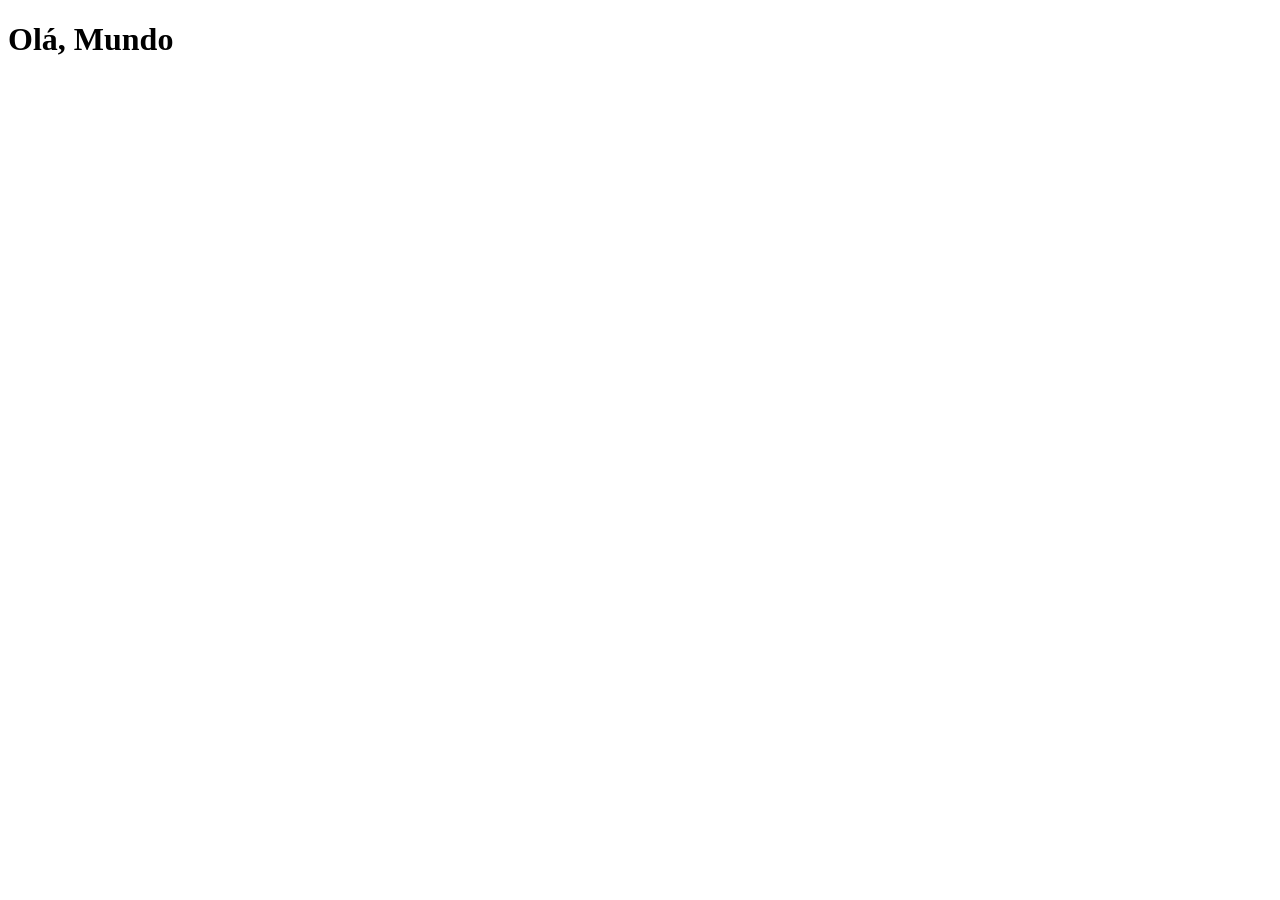
==== index.html @ ab6be85d "criei a página principal" ====
<!DOCTYPE html>
<html lang="pt-br">
<head>
    <meta charset="UTF-8">
    <meta name="viewport" content="width=device-width, initial-scale=1.0">
    <link rel="shortcut icon" href="favicon.ico" type="image/x-icon">
    <title>Projeto Redes Socias</title>
</head>
<body>
    <h1>Olá, Mundo</h1>
</body>
</html>
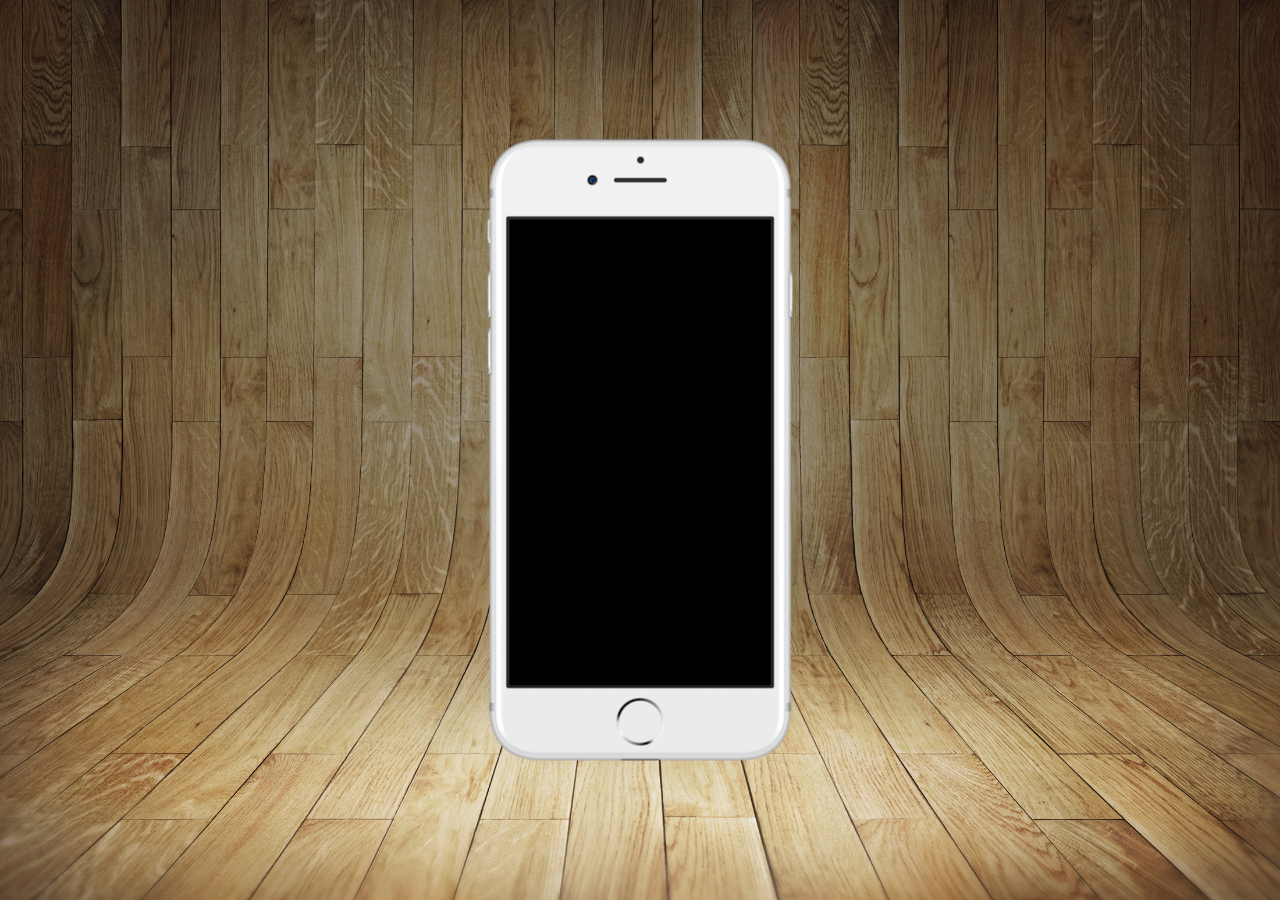
==== commit 858aeb9d: "atualizei o estilo" ====
--- a/index.html
+++ b/index.html
@@ -4,9 +4,17 @@
     <meta charset="UTF-8">
     <meta name="viewport" content="width=device-width, initial-scale=1.0">
     <link rel="shortcut icon" href="favicon.ico" type="image/x-icon">
+    <link rel="stylesheet" href="estilos/style.css">
     <title>Projeto Redes Socias</title>
 </head>
 <body>
-    <h1>Olá, Mundo</h1>
+    <main>
+        <section id="telefone">
+
+        </section>
+        <section id="redes-sociais">
+
+        </section>
+    </main>
 </body>
 </html>
--- a/estilos/style.css
+++ b/estilos/style.css
@@ -0,0 +1,35 @@
+@charset "UTF-8";
+
+* {
+    margin: 0px;
+    padding: 0px;
+    font-family: Arial, Helvetica, sans-serif;
+}
+
+html, body {
+    height: 100vh;
+    width: 100vw;
+    background-color: black;
+}
+
+body {
+    background: url(../imagens/fundo-madeira.jpg) no-repeat top center;
+    background-size: cover;
+    background-attachment: fixed;
+}
+
+main {
+    position: relative;
+    height: 100vh;
+}
+
+section#telefone {
+    position: absolute;
+    top: 50%;
+    left: 50%;
+    transform: translate(-50% ,-50%);
+
+    height: 627px;
+    width: 311px;
+    background: url(../imagens/frame-iphone.png) no-repeat;
+}
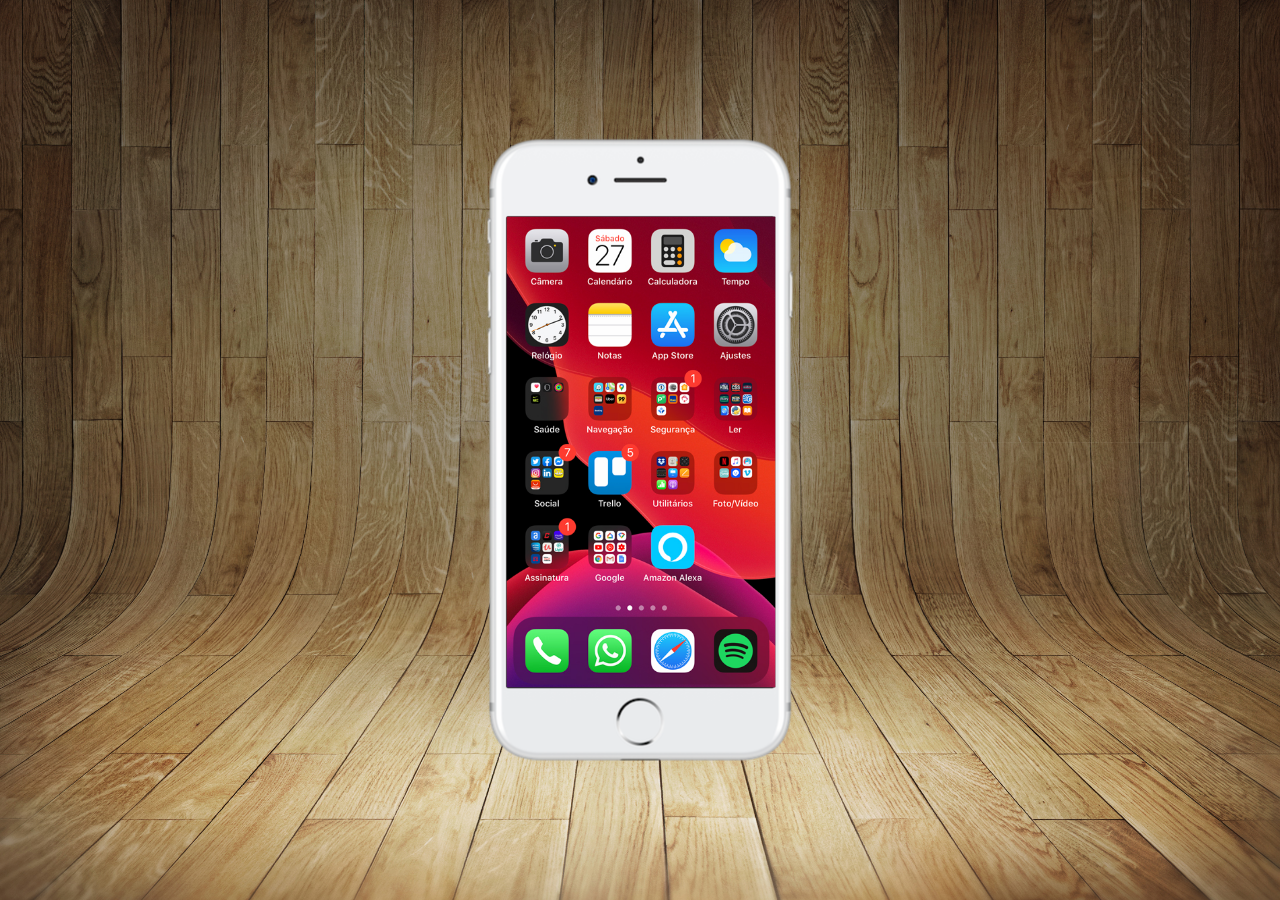
==== commit e0955a7a: "criei a tela home" ====
--- a/index.html
+++ b/index.html
@@ -10,7 +10,7 @@
 <body>
     <main>
         <section id="telefone">
-
+            <iframe src="home.html" name="tela" id="tela" frameborder="0"></iframe>
         </section>
         <section id="redes-sociais">
 
--- a/estilos/style.css
+++ b/estilos/style.css
@@ -32,4 +32,12 @@
     height: 627px;
     width: 311px;
     background: url(../imagens/frame-iphone.png) no-repeat;
+}
+
+iframe#tela {
+    position: relative;
+    top: 80px;
+    left: 22px;
+    width: 269px;
+    height: 471px;
 }
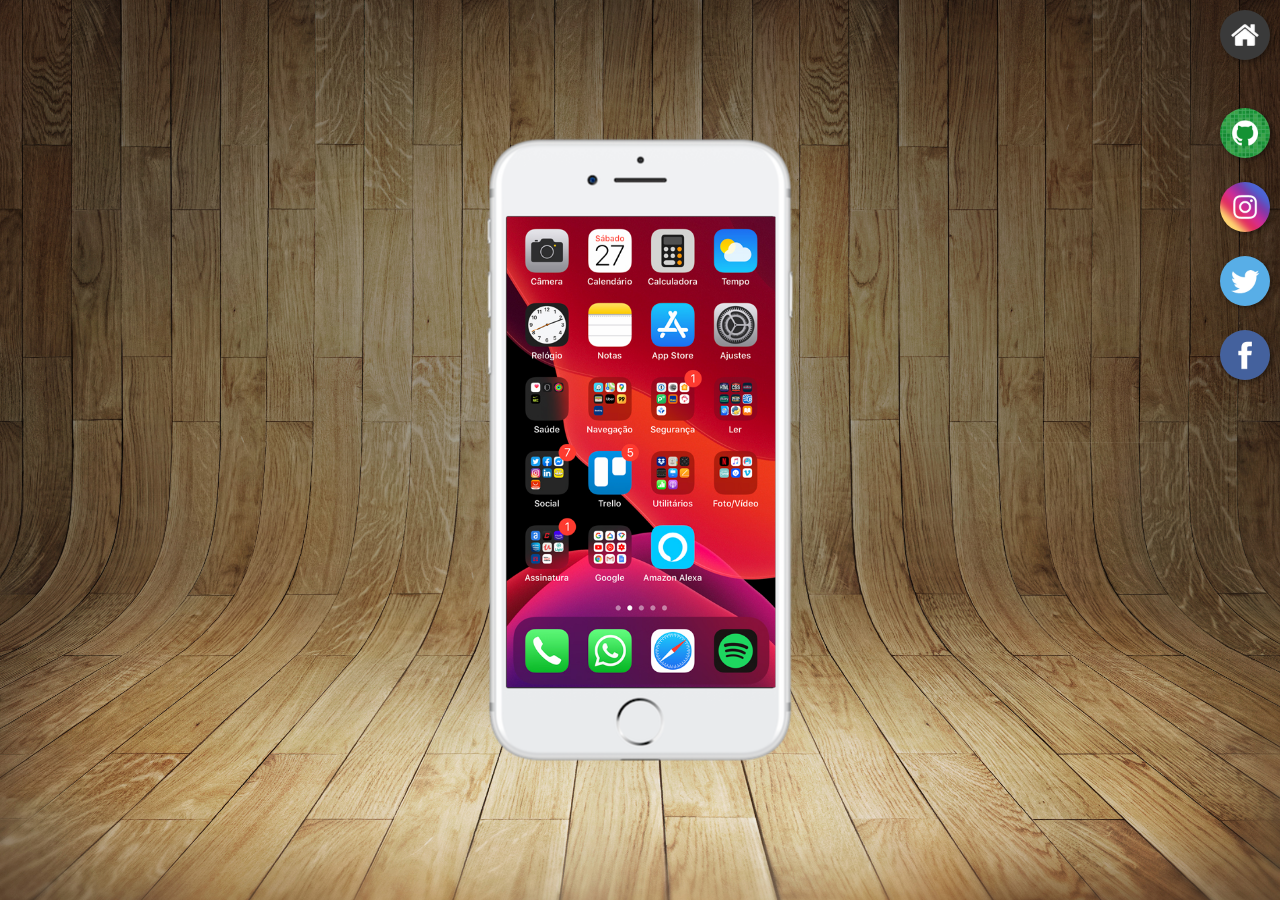
==== commit f084a007: "criei botões na lateral" ====
--- a/index.html
+++ b/index.html
@@ -10,10 +10,17 @@
 <body>
     <main>
         <section id="telefone">
-            <iframe src="home.html" name="tela" id="tela" frameborder="0"></iframe>
+            <iframe src="home.html" name="tela" id="tela" frameborder="0">
+                Seu navegador não é compatível com isso!
+            </iframe>
         </section>
         <section id="redes-sociais">
-
+            <a href="" target="tela"><img src="imagens/logo-home.jpg" alt=""></a><br>
+            <a href=""><img src="imagens/logo-youtube.png" alt=""></a><br>
+            <a href=""><img src="imagens/logo-github.jpg" alt=""></a><br>
+            <a href=""><img src="imagens/logo-instagram.jpg" alt=""></a><br>
+            <a href=""><img src="imagens/logo-twitter.jpg" alt=""></a><br>
+            <a href=""><img src="imagens/logo-facebook.jpg" alt=""></a>
         </section>
     </main>
 </body>
--- a/estilos/style.css
+++ b/estilos/style.css
@@ -40,4 +40,24 @@
     left: 22px;
     width: 269px;
     height: 471px;
+}
+
+
+section#redes-sociais {
+    text-align: right;
+}
+
+section#redes-sociais img {
+    width: 50px;
+    margin: 10px;
+    border-radius: 50%;
+    box-shadow: 2px 2px 5px rgba(0, 0, 0, 0.400);
+    box-sizing: border-box;
+}
+
+section#redes-sociais img:hover {
+    border: 2px solid rgba(255, 255, 255, 0.603);
+    transform: translate(-3px, -3px);
+    box-shadow: 5px 5px 10px rgba(0, 0, 0, 0.603);
+    transition: transform 0.5s, border 1s;
 }
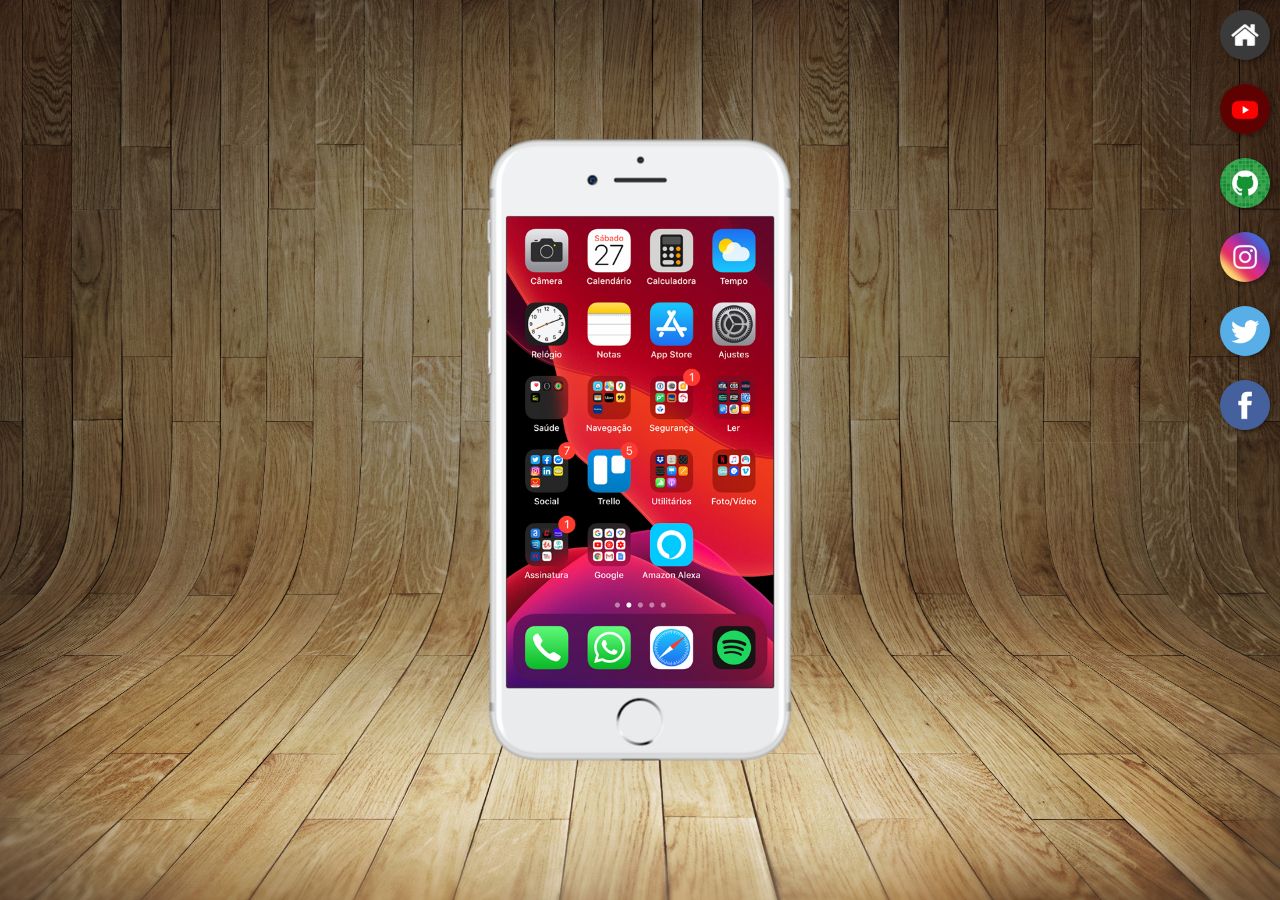
==== commit 8b49e0e1: "atualizei o exercício" ====
--- a/index.html
+++ b/index.html
@@ -15,12 +15,12 @@
             </iframe>
         </section>
         <section id="redes-sociais">
-            <a href="" target="tela"><img src="imagens/logo-home.jpg" alt=""></a><br>
-            <a href=""><img src="imagens/logo-youtube.png" alt=""></a><br>
-            <a href=""><img src="imagens/logo-github.jpg" alt=""></a><br>
-            <a href=""><img src="imagens/logo-instagram.jpg" alt=""></a><br>
-            <a href=""><img src="imagens/logo-twitter.jpg" alt=""></a><br>
-            <a href=""><img src="imagens/logo-facebook.jpg" alt=""></a>
+            <a href="home.html" target="tela"><img src="imagens/logo-home.jpg" alt=""></a><br>
+            <a href="youtube.html" target="tela"><img src="imagens/logo-youtube.jpg" alt=""></a><br>
+            <a href="github.html" target="tela"><img src="imagens/logo-github.jpg" alt=""></a><br>
+            <a href="instagram.html" target="tela"><img src="imagens/logo-instagram.jpg" alt=""></a><br>
+            <a href="twitter.html" target="tela"><img src="imagens/logo-twitter.jpg" alt=""></a><br>
+            <a href="facebook.html" target="tela"><img src="imagens/logo-facebook.jpg" alt=""></a>
         </section>
     </main>
 </body>
--- a/estilos/style.css
+++ b/estilos/style.css
@@ -38,7 +38,7 @@
     position: relative;
     top: 80px;
     left: 22px;
-    width: 269px;
+    width: 267px;
     height: 471px;
 }
 
